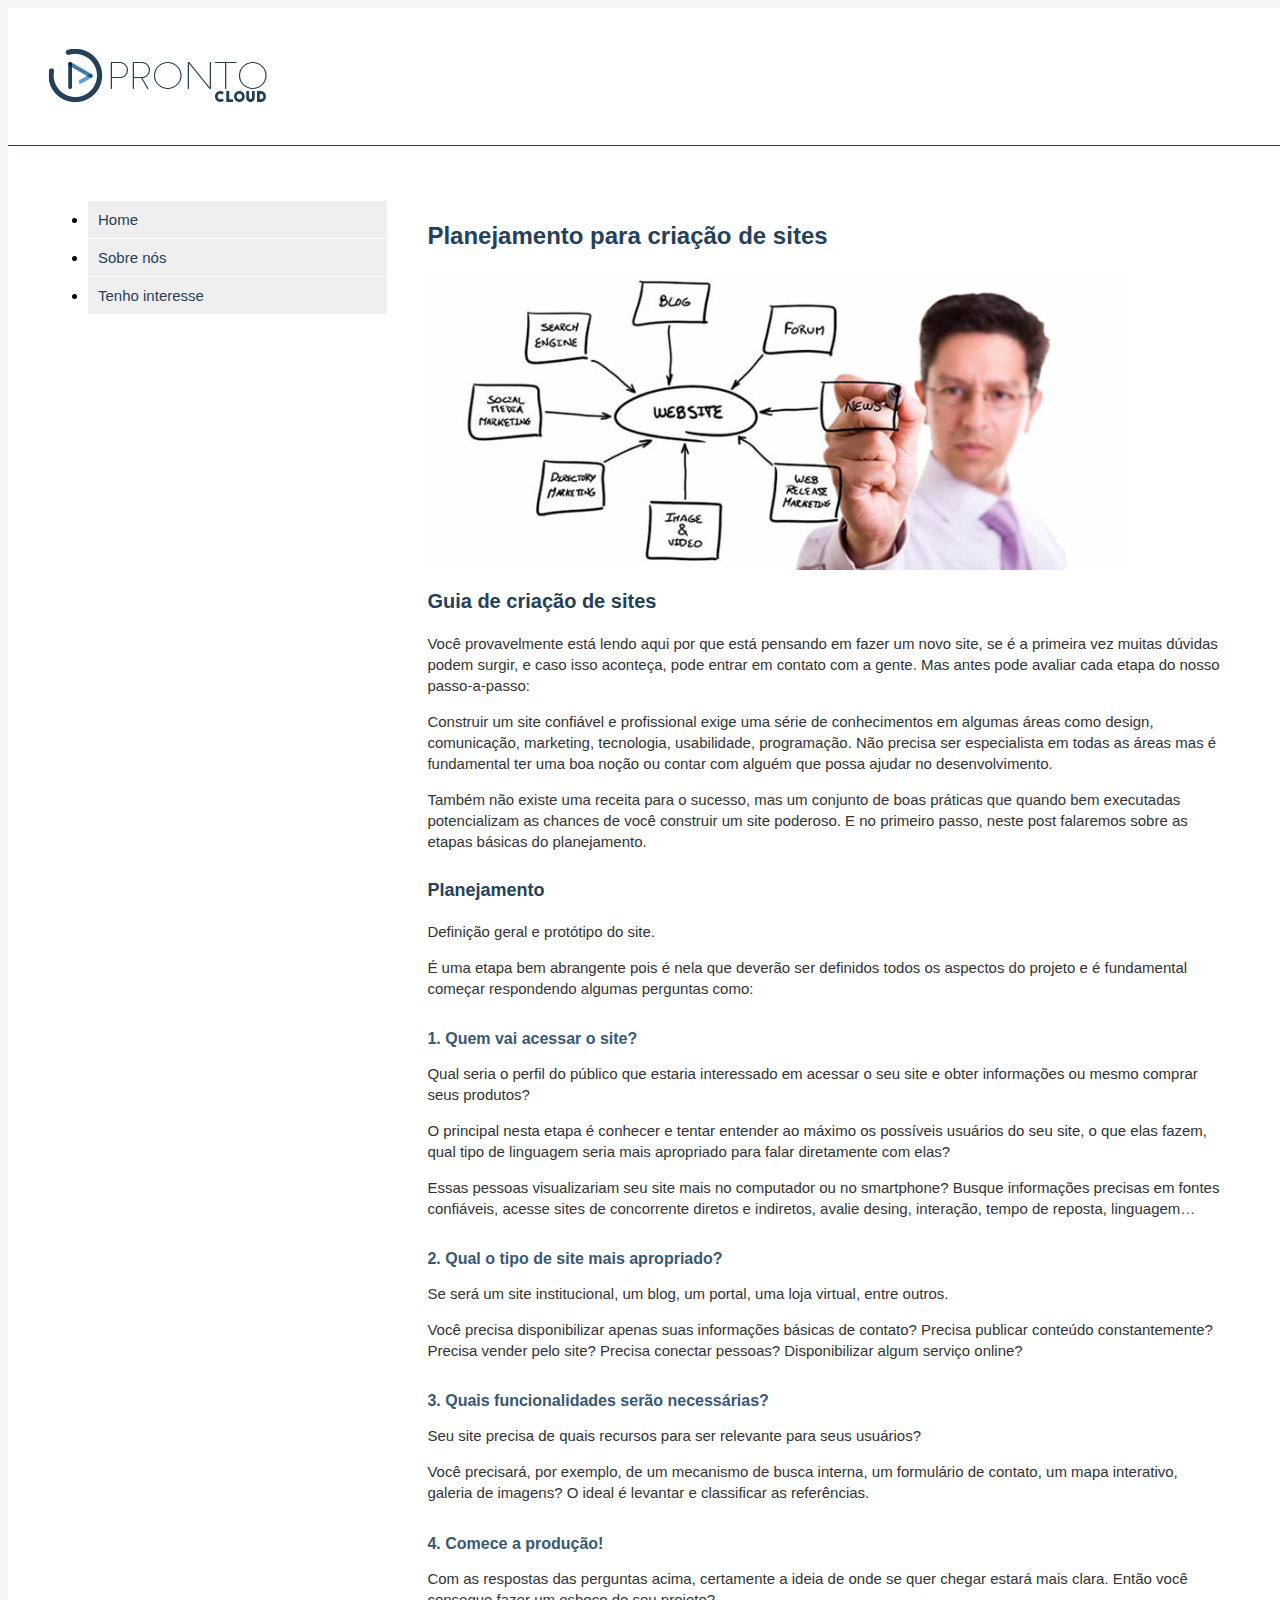
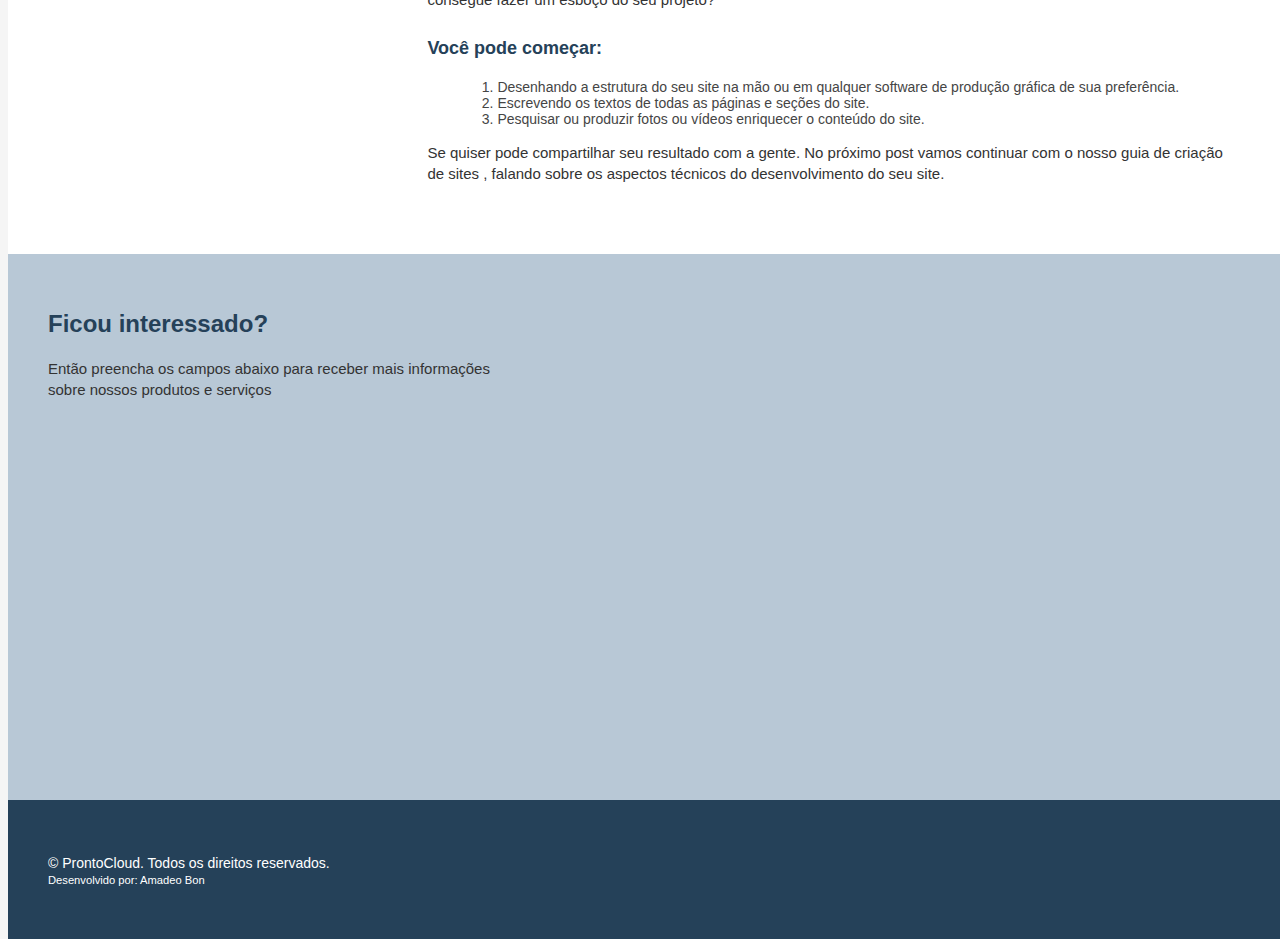
==== cloud/index.html @ 3f806bdc "first commit" ====
<!DOCTYPE html>
<html lang="pt-br">
  <head>
    <meta charset="UTF-8" />
    <meta http-equiv="X-UA-Compatible" content="IE=edge" />
    <meta name="viewport" content="width=device-width, initial-scale=1.0" />
    <link rel="stylesheet" type="text/css" href="./style.css" />
    <title>Prontocloud</title>
  </head>
  <body>
    <div class="main-container">
      <header>
        <div class="container">
          <img src="./images/prontocloud.png" alt="ProntoCloud" />
        </div>
      </header>
      <section>
        <div class="container">
          <nav>
            <ul>
              <li><a href="#">Home</a></li>
              <li><a href="#">Sobre nós</a></li>
              <li><a href="#tenho-interesse">Tenho interesse</a></li>
            </ul>
          </nav>
          <article>
            <div class="container">
              <h1>Planejamento para criação de sites</h1>

              <img
                src="./images/web-design-planning-700x300.jpg"
                alt="Planejamento para criação de sites"
              />

              <h2>Guia de criação de sites</h2>

              <p>
                Você provavelmente está lendo aqui por que está pensando em
                fazer um novo site, se é a primeira vez muitas dúvidas podem
                surgir, e caso isso aconteça, pode entrar em contato com a
                gente. Mas antes pode avaliar cada etapa do nosso passo-a-passo:
              </p>

              <p>
                Construir um site confiável e profissional exige uma série de
                conhecimentos em algumas áreas como design, comunicação,
                marketing, tecnologia, usabilidade, programação. Não precisa ser
                especialista em todas as áreas mas é fundamental ter uma boa
                noção ou contar com alguém que possa ajudar no desenvolvimento.
              </p>

              <p>
                Também não existe uma receita para o sucesso, mas um conjunto de
                boas práticas que quando bem executadas potencializam as chances
                de você construir um site poderoso. E no primeiro passo, neste
                post falaremos sobre as etapas básicas do planejamento.
              </p>

              <h3>Planejamento</h3>

              <p>Definição geral e protótipo do site.</p>
              <p>
                É uma etapa bem abrangente pois é nela que deverão ser definidos
                todos os aspectos do projeto e é fundamental começar respondendo
                algumas perguntas como:
              </p>

              <h4>1. Quem vai acessar o site?</h4>

              <p>
                Qual seria o perfil do público que estaria interessado em
                acessar o seu site e obter informações ou mesmo comprar seus
                produtos?
              </p>

              <p>
                O principal nesta etapa é conhecer e tentar entender ao máximo
                os possíveis usuários do seu site, o que elas fazem, qual tipo
                de linguagem seria mais apropriado para falar diretamente com
                elas?
              </p>

              <p>
                Essas pessoas visualizariam seu site mais no computador ou no
                smartphone? Busque informações precisas em fontes confiáveis,
                acesse sites de concorrente diretos e indiretos, avalie desing,
                interação, tempo de reposta, linguagem…
              </p>

              <h4>2. Qual o tipo de site mais apropriado?</h4>
              <p>
                Se será um site institucional, um blog, um portal, uma loja
                virtual, entre outros.
              </p>

              <p>
                Você precisa disponibilizar apenas suas informações básicas de
                contato? Precisa publicar conteúdo constantemente? Precisa
                vender pelo site? Precisa conectar pessoas? Disponibilizar algum
                serviço online?
              </p>

              <h4>3. Quais funcionalidades serão necessárias?</h4>
              <p>
                Seu site precisa de quais recursos para ser relevante para seus
                usuários?
              </p>

              <p>
                Você precisará, por exemplo, de um mecanismo de busca interna,
                um formulário de contato, um mapa interativo, galeria de
                imagens? O ideal é levantar e classificar as referências.
              </p>

              <h4>4. Comece a produção!</h4>
              <p>
                Com as respostas das perguntas acima, certamente a ideia de onde
                se quer chegar estará mais clara. Então você consegue fazer um
                esboço do seu projeto?
              </p>

              <h3>Você pode começar:</h3>

              <ol>
                <li>
                  Desenhando a estrutura do seu site na mão ou em qualquer
                  software de produção gráfica de sua preferência.
                </li>
                <li>
                  Escrevendo os textos de todas as páginas e seções do site.
                </li>
                <li>
                  Pesquisar ou produzir fotos ou vídeos enriquecer o conteúdo do
                  site.
                </li>
              </ol>

              <p>
                Se quiser pode compartilhar seu resultado com a gente. No
                próximo post vamos continuar com o nosso guia de criação de
                sites , falando sobre os aspectos técnicos do desenvolvimento do
                seu site.
              </p>
            </div>
          </article>
        </div>
      </section>
      <section id="tenho-interesse">
        <div class="container">
          <article>
            <h1>Ficou interessado?</h1>
            <p>
              Então preencha os campos abaixo para receber mais informações
              sobre nossos produtos e serviços
            </p>

            <div class="cognito">
              <script src="https://www.cognitoforms.com/s/pnEzo69DJ02ilLkJFaThlw"></script>
              <script>
                Cognito.load("forms", { id: "1" });
              </script>
            </div>
          </article>
        </div>
      </section>
      <footer>
        <div class="container">
          <p>
            &copy; ProntoCloud. Todos os direitos reservados.
            <small>Desenvolvido por: Amadeo Bon </small>
          </p>
        </div>
      </footer>
    </div>
  </body>
</html>
---- cloud/style.css ----
html {
    font-size: 62.5%;
}

body {
    background-color: #f5f5f5; 
    font-family: 'Open Sans', sans-serif;
}

.main-container {
    display: block;
    width: 100vw;
    margin: 0 auto;
}

.container {
    display: block;
    float: left;
    padding: 20px;
    max-width: 100%;
    margin: 0 auto;
    max-width: 1198px;
}

header {
    background: #fff;
    display: block;
    float: left;
    padding: 20px;
    width: 100%;
    border-bottom: 1px solid #254159;
}

h1 {
    font-size: 2.4rem;
    color: #254159;
    margin-bottom: 20px;
}

h2 {
    font-size: 2rem;
    color: #254159;
    margin-bottom: 20px;
}

h3 {
    font-size: 1.8rem;
    color: #254159;
    margin-bottom: 20px;
    padding-top: 10px;
}

h4 {
    font-size: 1.6rem;
    color: #385874;
    margin-bottom: 10px;
    padding-top: 10px;
}

p {
    margin-bottom: 10px;
    line-height: 1.4;
    color: #333;
}

img {
    max-width: 100%;
    height: auto;
}

#tenho-interesse {
    background-color: #b8c8d6;
    width: 100%;
}

#tenho-interesse form,
.cognito.c-med .c-forms-form,
.cognito.c-med .c-forms-form div {
    background-color: #b8c8d6 !important;
}

#tenho-interesse .cognito .c-forms-form .c-forms-form-title h2,
#tenho-interesse .cognito label[for], .cognito input[type=radio], .cognito input[type=checkbox] {
    color: #385874;
}

ol {
    margin-left: 30px;
}

ol li {
    font-size: 1.4rem;
    color: #454545;
}

section {
    background-color: #fff;
    display: block;
    float: left;
    font-size: 1.5rem; /* equivalente a 15px */ 
    padding: 20px;
    width: 100%;
}

section nav {
    display: block;
    float: left;
    width: 30%;
}

nav li {
    background-color: #efefef;
    margin: 1px 20px 1px 0;
    padding: 10px;
}

nav li:hover {
    background-color: #dfdfdf;
}

nav a {
    text-decoration: none;
    color: #254159;
}

nav a:hover {
    color: #385874;
}

section article {
    display: block;
    float: left;
    width: 70%;
}

footer {
    background-color: #254159;  
    display: block;
    float: left;
    padding: 20px;
    width: 100%;
}

footer p {
    color: #ffffff;
    font-size: 1.4rem;
}

footer small {
    font-size: 80%;
    display: block;
}

.cognito {
    height: 350px !important;
    overflow: hidden !important;
}

@media (max-width: 425px) {
    section nav,
    section article {
        width: 100%;
    }  

    .container {
        padding-left: 1%;
        padding-right: 1%;
    }
}
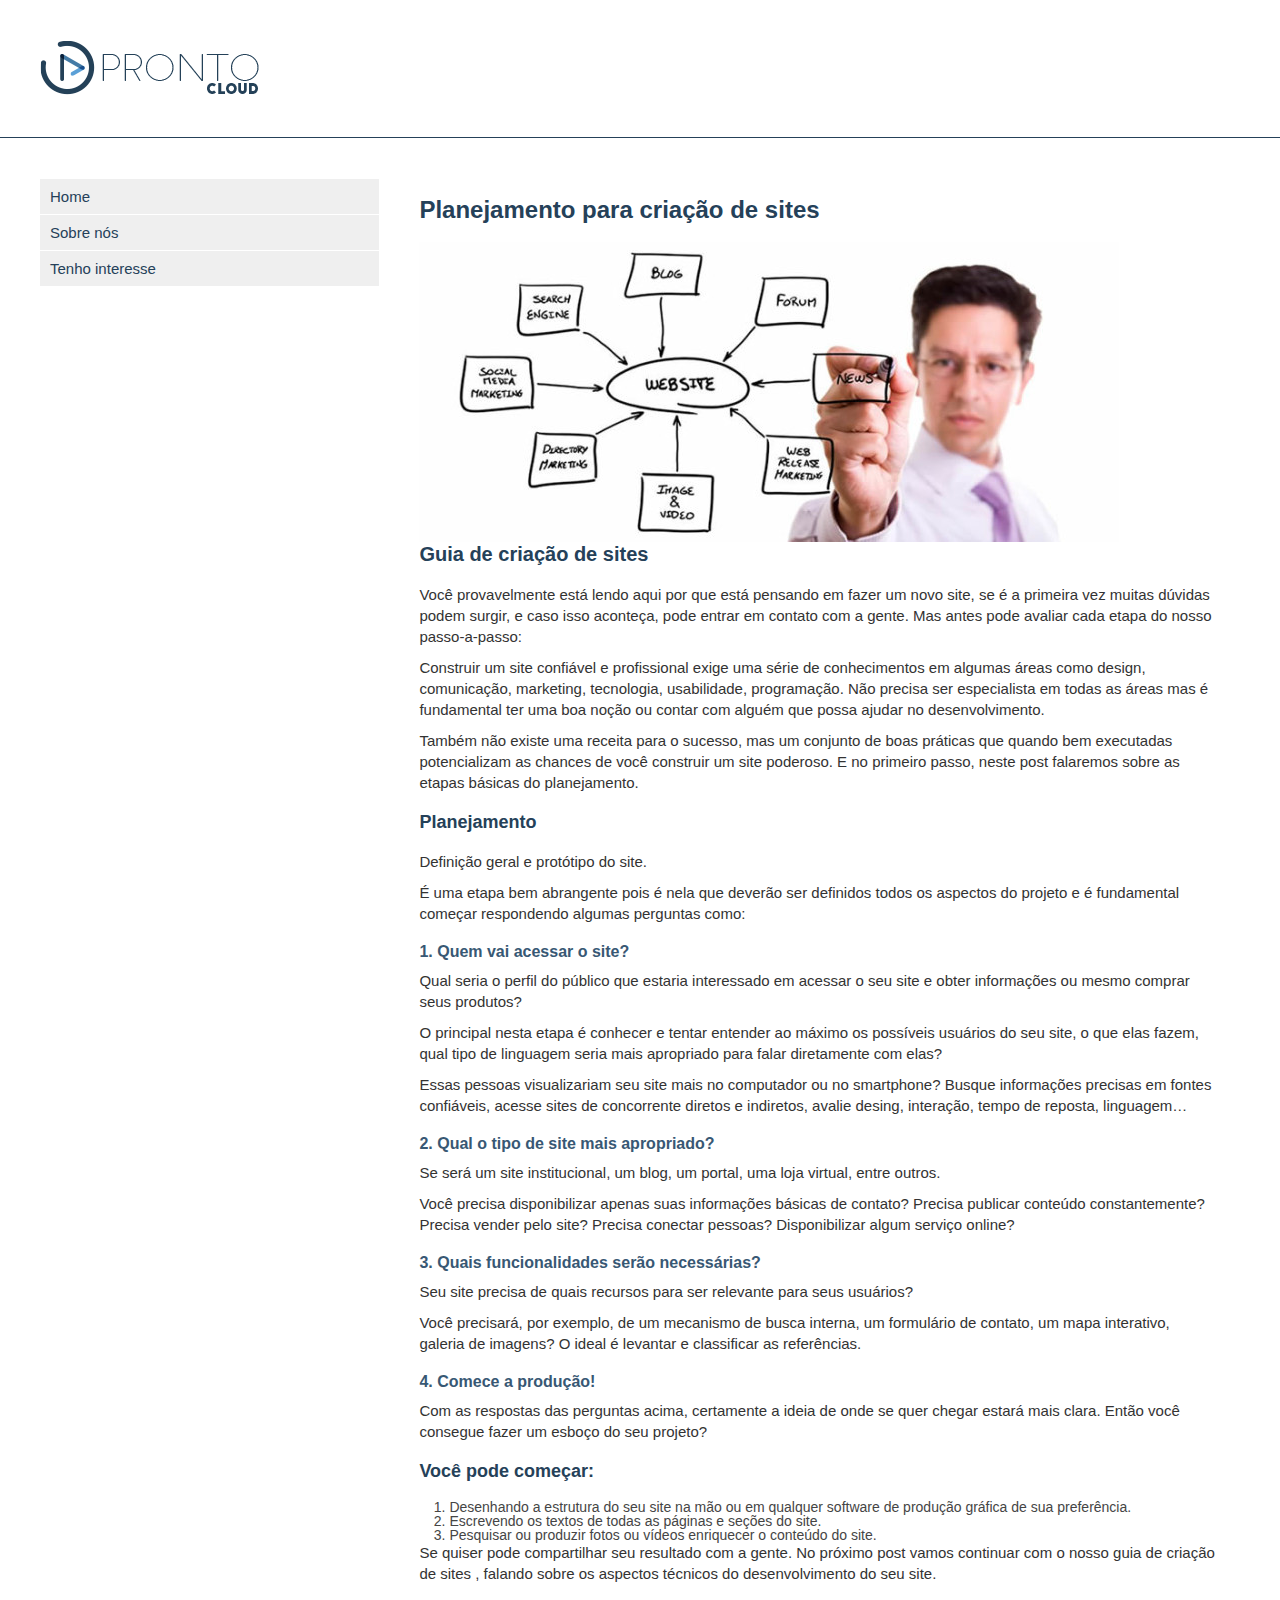
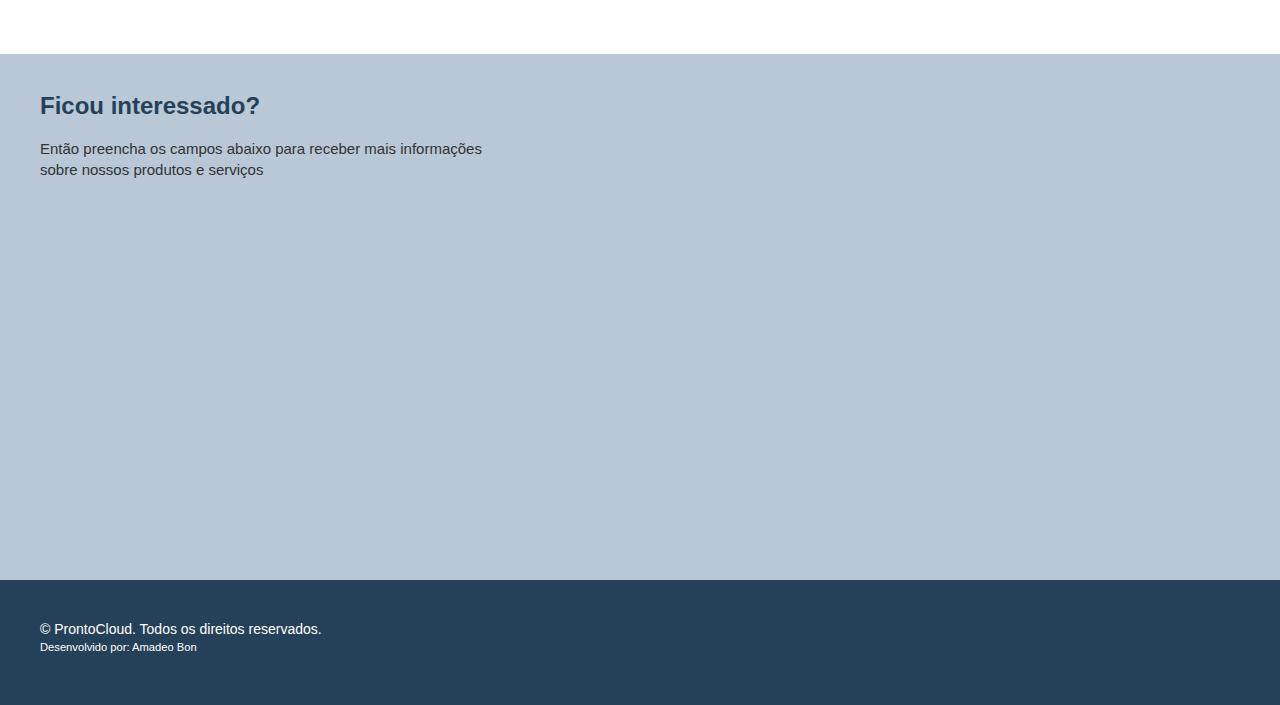
==== commit 7577a7e0: "iniciando projeto" ====
--- a/cloud/index.html
+++ b/cloud/index.html
@@ -4,7 +4,8 @@
     <meta charset="UTF-8" />
     <meta http-equiv="X-UA-Compatible" content="IE=edge" />
     <meta name="viewport" content="width=device-width, initial-scale=1.0" />
-    <link rel="stylesheet" type="text/css" href="./style.css" />
+    <link rel="stylesheet" type="text/css" href="./css/reset.css">
+    <link rel="stylesheet" type="text/css" href="./css/style.css">
     <title>Prontocloud</title>
   </head>
   <body>
--- a/cloud/css/style.css
+++ b/cloud/css/style.css
@@ -0,0 +1,171 @@
+
+
+html {
+    font-size: 62.5%;
+}
+
+body {
+    background-color: #f5f5f5; 
+    font-family: 'Open Sans', sans-serif;
+}
+
+.main-container {
+    display: block;
+    width: 100vw;
+    margin: 0 auto;
+}
+
+.container {
+    display: block;
+    float: left;
+    padding: 20px;
+    max-width: 100%;
+    margin: 0 auto;
+    max-width: 1198px;
+}
+
+header {
+    background: #fff;
+    display: block;
+    float: left;
+    padding: 20px;
+    width: 100%;
+    border-bottom: 1px solid #254159;
+}
+
+h1 {
+    font-size: 2.4rem;
+    color: #254159;
+    margin-bottom: 20px;
+}
+
+h2 {
+    font-size: 2rem;
+    color: #254159;
+    margin-bottom: 20px;
+}
+
+h3 {
+    font-size: 1.8rem;
+    color: #254159;
+    margin-bottom: 20px;
+    padding-top: 10px;
+}
+
+h4 {
+    font-size: 1.6rem;
+    color: #385874;
+    margin-bottom: 10px;
+    padding-top: 10px;
+}
+
+p {
+    margin-bottom: 10px;
+    line-height: 1.4;
+    color: #333;
+}
+
+img {
+    max-width: 100%;
+    height: auto;
+}
+
+#tenho-interesse {
+    background-color: #b8c8d6;
+    width: 100%;
+}
+
+#tenho-interesse form,
+.cognito.c-med .c-forms-form,
+.cognito.c-med .c-forms-form div {
+    background-color: #b8c8d6 !important;
+}
+
+#tenho-interesse .cognito .c-forms-form .c-forms-form-title h2,
+#tenho-interesse .cognito label[for], .cognito input[type=radio], .cognito input[type=checkbox] {
+    color: #385874;
+}
+
+ol {
+    margin-left: 30px;
+}
+
+ol li {
+    font-size: 1.4rem;
+    color: #454545;
+}
+
+section {
+    background-color: #fff;
+    display: block;
+    float: left;
+    font-size: 1.5rem; /* equivalente a 15px */ 
+    padding: 20px;
+    width: 100%;
+}
+
+section nav {
+    display: block;
+    float: left;
+    width: 30%;
+}
+
+nav li {
+    background-color: #efefef;
+    margin: 1px 20px 1px 0;
+    padding: 10px;
+}
+
+nav li:hover {
+    background-color: #dfdfdf;
+}
+
+nav a {
+    text-decoration: none;
+    color: #254159;
+}
+
+nav a:hover {
+    color: #385874;
+}
+
+section article {
+    display: block;
+    float: left;
+    width: 70%;
+}
+
+footer {
+    background-color: #254159;  
+    display: block;
+    float: left;
+    padding: 20px;
+    width: 100%;
+}
+
+footer p {
+    color: #ffffff;
+    font-size: 1.4rem;
+}
+
+footer small {
+    font-size: 80%;
+    display: block;
+}
+
+.cognito {
+    height: 350px !important;
+    overflow: hidden !important;
+}
+
+@media (max-width: 425px) {
+    section nav,
+    section article {
+        width: 100%;
+    }  
+
+    .container {
+        padding-left: 1%;
+        padding-right: 1%;
+    }
+}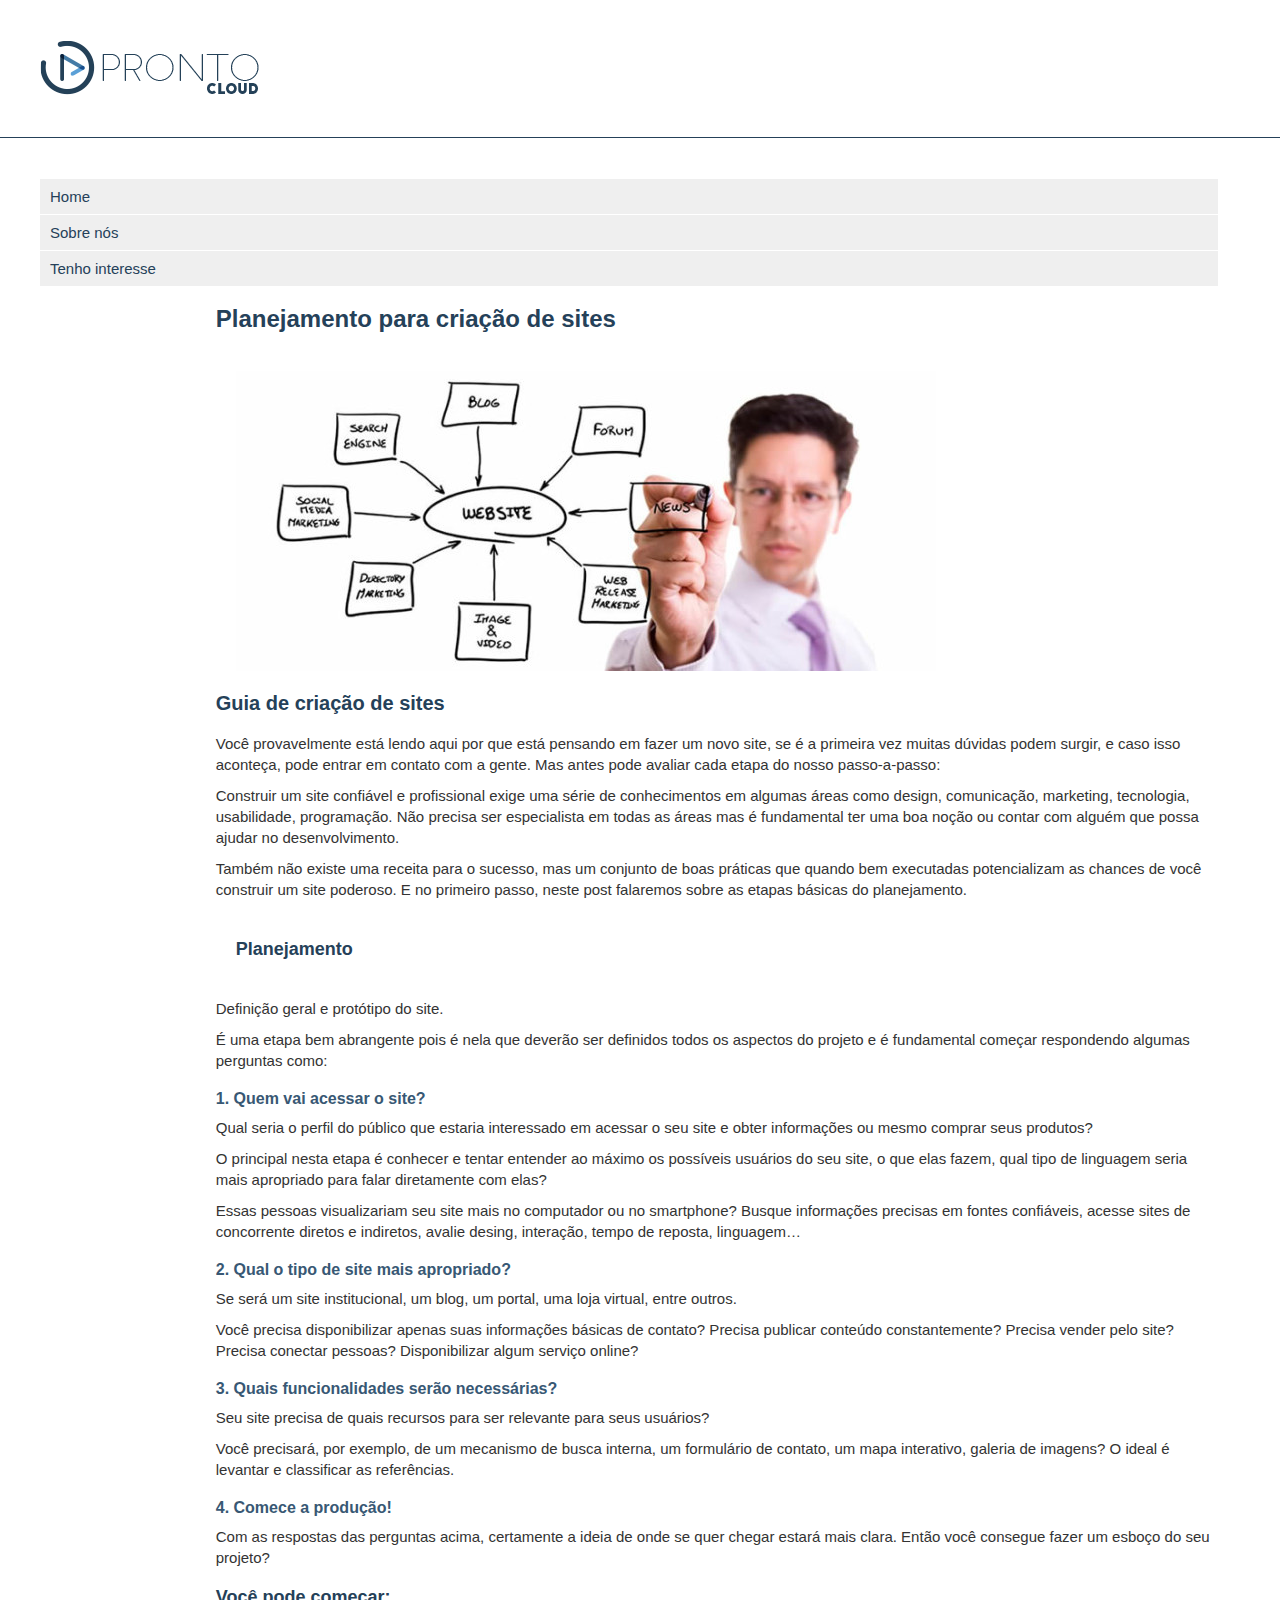
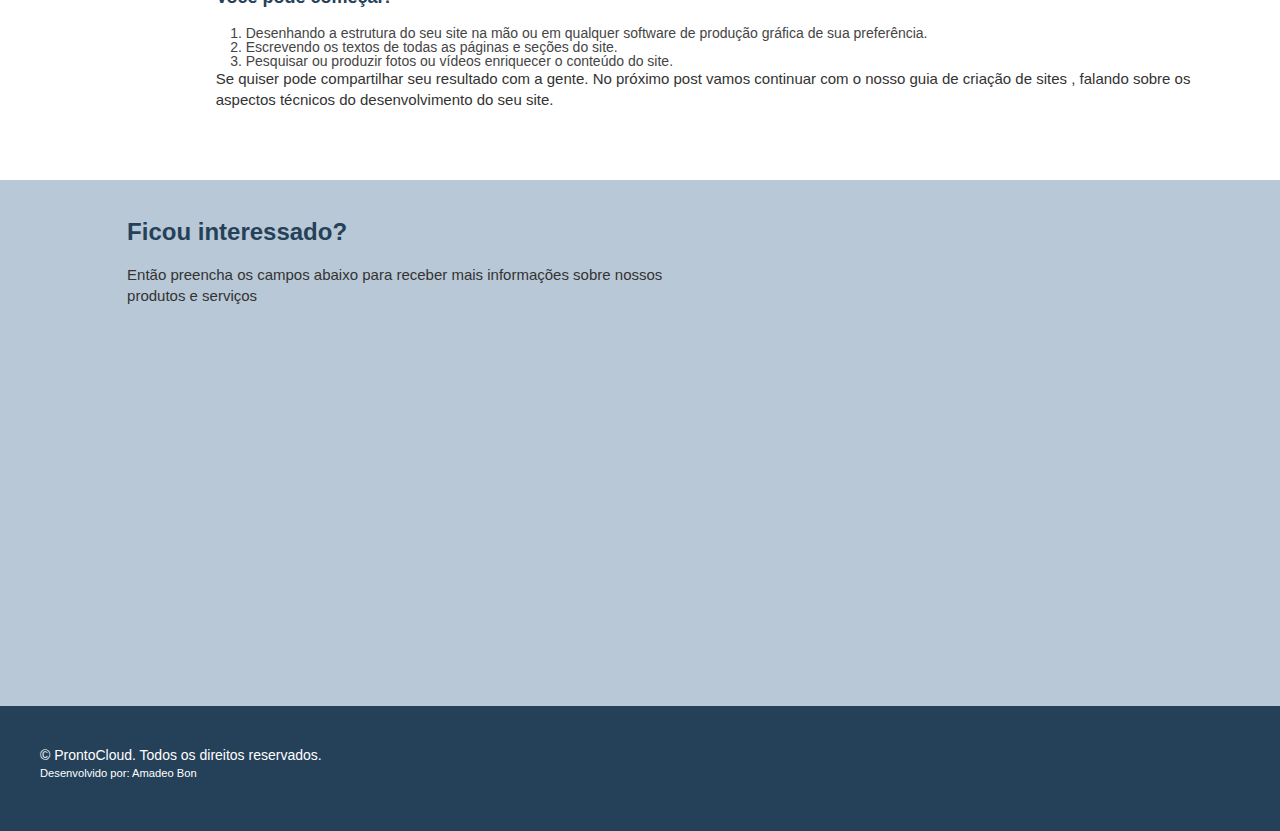
==== commit 93c91e96: "corrigindo responsividade" ====
--- a/cloud/index.html
+++ b/cloud/index.html
@@ -4,8 +4,15 @@
     <meta charset="UTF-8" />
     <meta http-equiv="X-UA-Compatible" content="IE=edge" />
     <meta name="viewport" content="width=device-width, initial-scale=1.0" />
-    <link rel="stylesheet" type="text/css" href="./css/reset.css">
-    <link rel="stylesheet" type="text/css" href="./css/style.css">
+
+    <link rel="stylesheet" type="text/css" href="./css/reset.css" />
+    <link rel="stylesheet" type="text/css" href="./css/style.css" />
+
+    <link rel="shortcut icon" href="./images/favicon.cc" type="image/x-icon" />
+    <link rel="apple-touch-icon" href="./images/icon-touch-retina-ipad.png" />
+    <link rel="apple-touch-icon" href="./images/icon-touch-retina-iphone.png" />
+    <link rel="apple-touch-icon" href="./images/icon-touch-retina.png" />
+
     <title>Prontocloud</title>
   </head>
   <body>
@@ -19,19 +26,20 @@
         <div class="container">
           <nav>
             <ul>
-              <li><a href="#">Home</a></li>
-              <li><a href="#">Sobre nós</a></li>
+              <li><a href="#home">Home</a></li>
+              <li><a href="#sobre nos">Sobre nós</a></li>
               <li><a href="#tenho-interesse">Tenho interesse</a></li>
             </ul>
           </nav>
           <article>
             <div class="container">
               <h1>Planejamento para criação de sites</h1>
-
-              <img
-                src="./images/web-design-planning-700x300.jpg"
-                alt="Planejamento para criação de sites"
-              />
+              <section id="home">
+                <img
+                  src="./images/web-design-planning-700x300.jpg"
+                  alt="Planejamento para criação de sites"
+                />
+              </section>
 
               <h2>Guia de criação de sites</h2>
 
@@ -56,8 +64,7 @@
                 de você construir um site poderoso. E no primeiro passo, neste
                 post falaremos sobre as etapas básicas do planejamento.
               </p>
-
-              <h3>Planejamento</h3>
+              <section id="sobre nos"><h3>Planejamento</h3></section>
 
               <p>Definição geral e protótipo do site.</p>
               <p>
--- a/cloud/css/style.css
+++ b/cloud/css/style.css
@@ -1,11 +1,9 @@
-
-
 html {
     font-size: 62.5%;
 }
 
 body {
-    background-color: #f5f5f5; 
+    background-color: #f5f5f5;
     font-family: 'Open Sans', sans-serif;
 }
 
@@ -99,7 +97,8 @@
     background-color: #fff;
     display: block;
     float: left;
-    font-size: 1.5rem; /* equivalente a 15px */ 
+    font-size: 1.5rem;
+    /* equivalente a 15px */
     padding: 20px;
     width: 100%;
 }
@@ -107,7 +106,7 @@
 section nav {
     display: block;
     float: left;
-    width: 30%;
+    width: 100%;
 }
 
 nav li {
@@ -131,12 +130,12 @@
 
 section article {
     display: block;
-    float: left;
-    width: 70%;
+    float: right;
+    width: 87%;
 }
 
 footer {
-    background-color: #254159;  
+    background-color: #254159;
     display: block;
     float: left;
     padding: 20px;
@@ -156,16 +155,43 @@
 .cognito {
     height: 350px !important;
     overflow: hidden !important;
+    justify-content: center;
+    align-items: center;
 }
 
 @media (max-width: 425px) {
+
     section nav,
     section article {
         width: 100%;
-    }  
+    }
+    p {
+        font-size: .8em;
+    }
 
     .container {
         padding-left: 1%;
         padding-right: 1%;
     }
+    section article {
+        display: block;
+        float: right;
+        width: 90%;
+    }
+    .cognito {
+        height: 300px !important;
+        overflow: hidden !important;
+        justify-content: center;
+        align-items: center;
+    }
+    #tenho-interesse {
+        padding-left: 0%;
+    }
+   
+    @media (max-width: 768px){
+        section nav,
+        section article {
+            width: 100%;
+        }
+    }
 }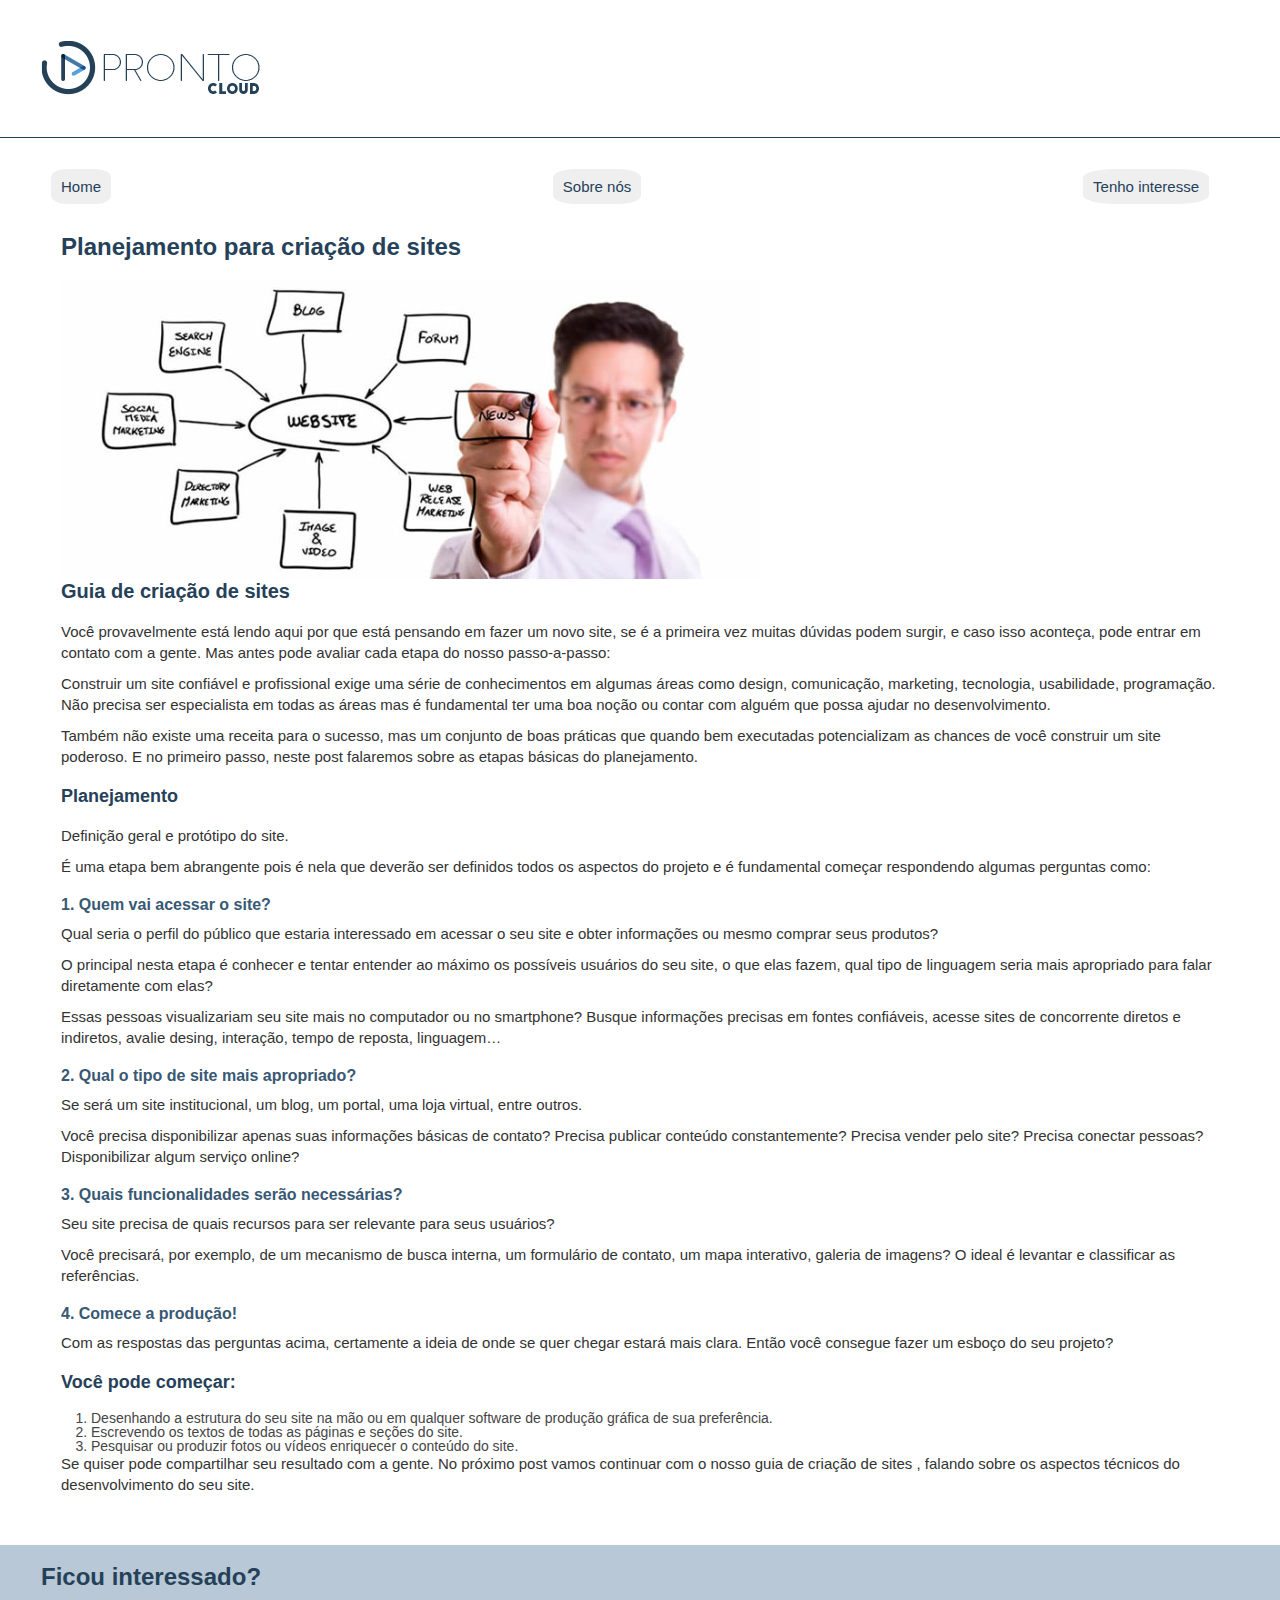
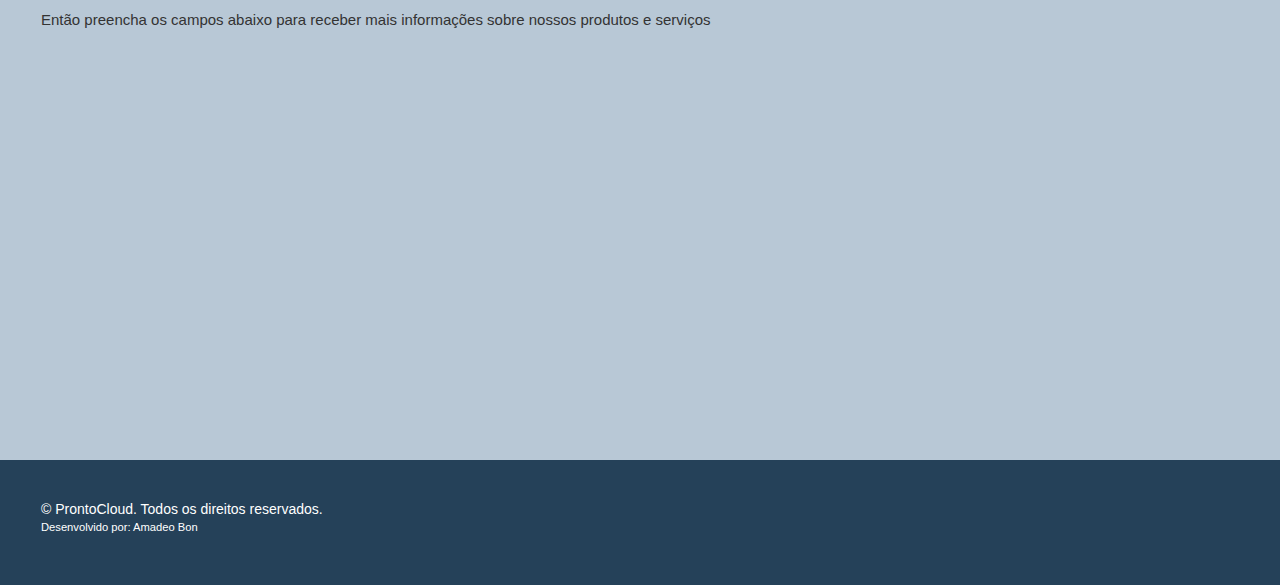
==== commit e1b475cc: "responsividade" ====
--- a/cloud/index.html
+++ b/cloud/index.html
@@ -163,10 +163,8 @@
             </p>
 
             <div class="cognito">
-              <script src="https://www.cognitoforms.com/s/pnEzo69DJ02ilLkJFaThlw"></script>
-              <script>
-                Cognito.load("forms", { id: "1" });
-              </script>
+              <div class="cognito">
+                <script src="https://www.cognitoforms.com/f/seamless.js" data-key="0zT7xLfh602kD1wMyvI38Q" data-form="1"></script>
             </div>
           </article>
         </div>
--- a/cloud/css/style.css
+++ b/cloud/css/style.css
@@ -1,5 +1,6 @@
 html {
     font-size: 62.5%;
+    overflow-x: hidden;
 }
 
 body {
@@ -14,8 +15,6 @@
 }
 
 .container {
-    display: block;
-    float: left;
     padding: 20px;
     max-width: 100%;
     margin: 0 auto;
@@ -26,7 +25,7 @@
     background: #fff;
     display: block;
     float: left;
-    padding: 20px;
+    padding: 20px 0;
     width: 100%;
     border-bottom: 1px solid #254159;
 }
@@ -84,6 +83,21 @@
     color: #385874;
 }
 
+#tenho-interesse .cog-form__content {
+    background-color: #b8c8d6 !important;
+}
+
+ul {
+    display: flex;
+    justify-content: space-between;
+    align-items: center;
+    padding: 10px;
+}
+
+ul li {
+    border-radius: 25%;
+}
+
 ol {
     margin-left: 30px;
 }
@@ -99,20 +113,14 @@
     float: left;
     font-size: 1.5rem;
     /* equivalente a 15px */
-    padding: 20px;
-    width: 100%;
-}
-
-section nav {
-    display: block;
-    float: left;
+    padding: 0px;
     width: 100%;
 }
 
 nav li {
     background-color: #efefef;
     margin: 1px 20px 1px 0;
-    padding: 10px;
+    padding: 1rem;
 }
 
 nav li:hover {
@@ -128,17 +136,11 @@
     color: #385874;
 }
 
-section article {
-    display: block;
-    float: right;
-    width: 87%;
-}
-
 footer {
     background-color: #254159;
     display: block;
     float: left;
-    padding: 20px;
+    padding: 2rem 0;
     width: 100%;
 }
 
@@ -153,7 +155,7 @@
 }
 
 .cognito {
-    height: 350px !important;
+    height: 40rem !important;
     overflow: hidden !important;
     justify-content: center;
     align-items: center;
@@ -165,6 +167,11 @@
     section article {
         width: 100%;
     }
+
+    section {
+        padding-left: 0;
+    }
+
     p {
         font-size: .8em;
     }
@@ -173,22 +180,24 @@
         padding-left: 1%;
         padding-right: 1%;
     }
+
     section article {
         display: block;
         float: right;
         width: 90%;
     }
+
     .cognito {
-        height: 300px !important;
+        height: 40rem !important;
         overflow: hidden !important;
-        justify-content: center;
-        align-items: center;
-    }
+    }
+
     #tenho-interesse {
         padding-left: 0%;
     }
-   
-    @media (max-width: 768px){
+
+    @media (max-width: 768px) {
+
         section nav,
         section article {
             width: 100%;
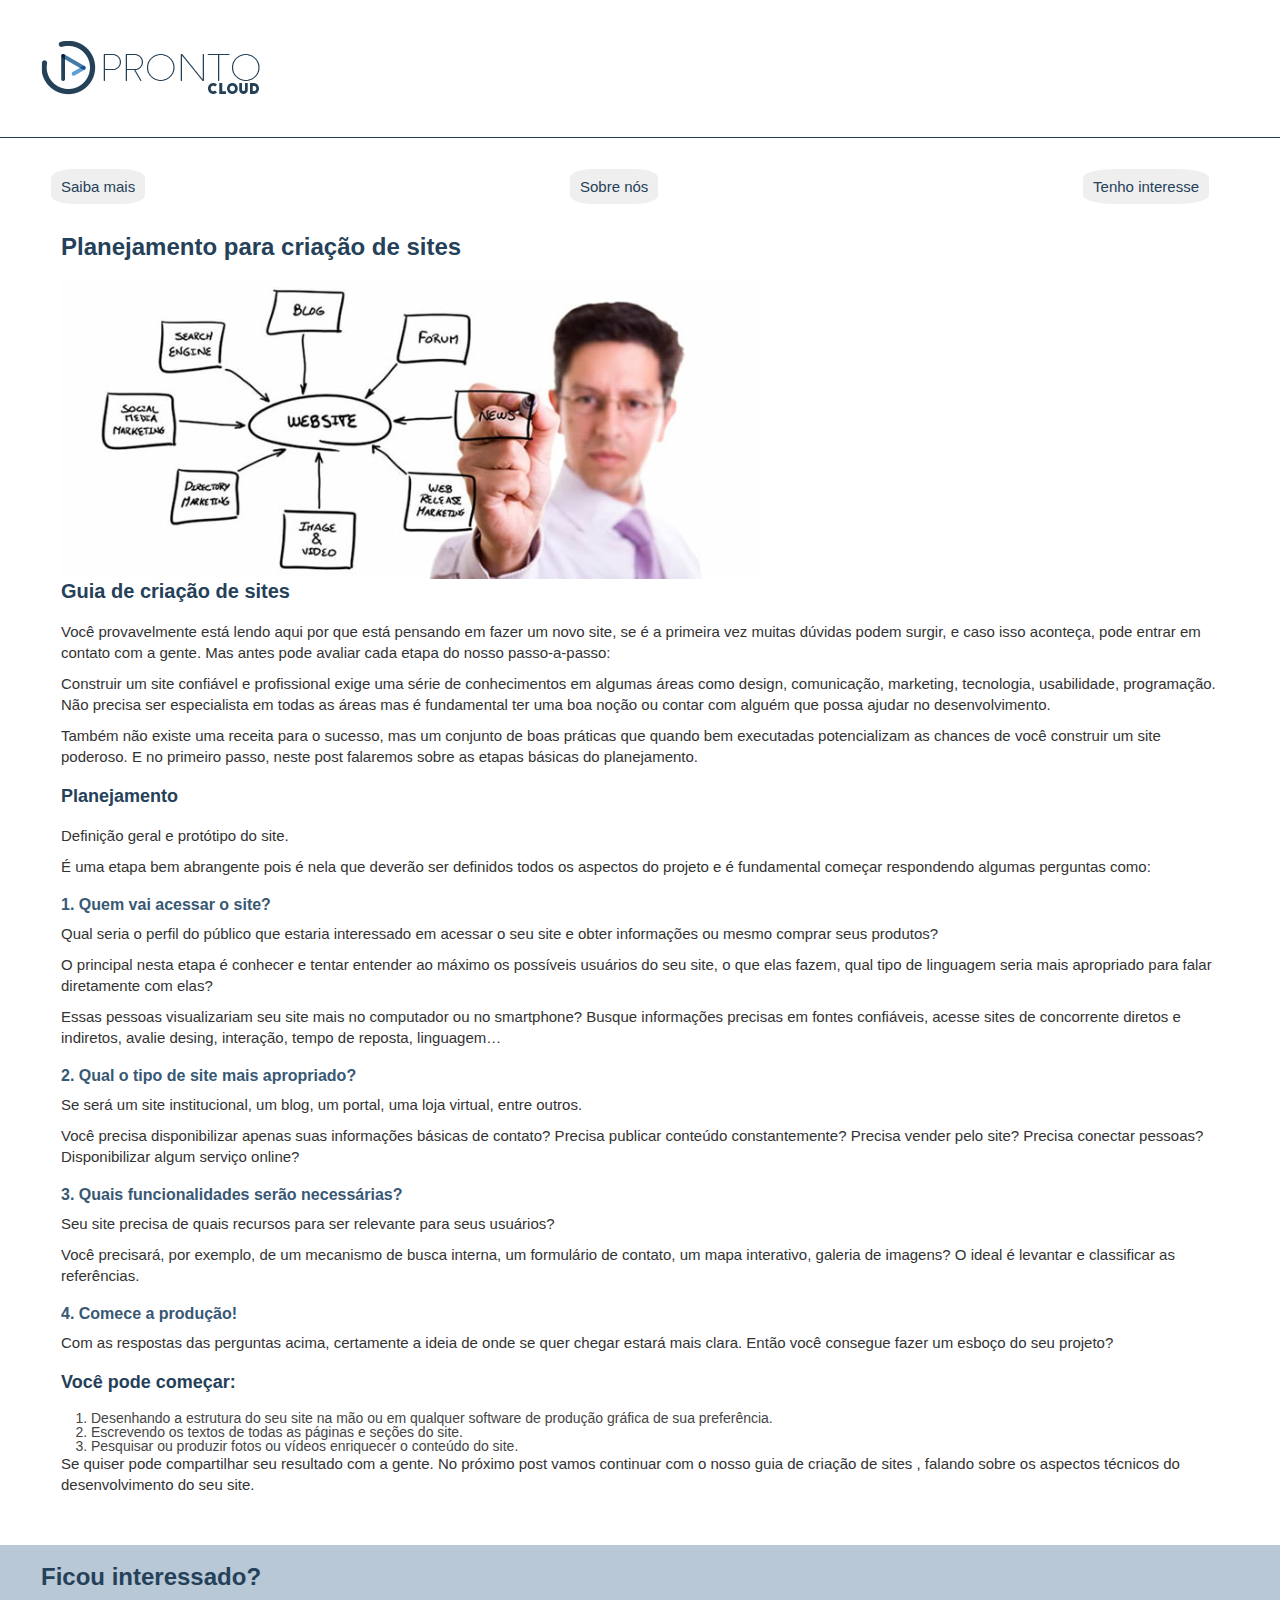
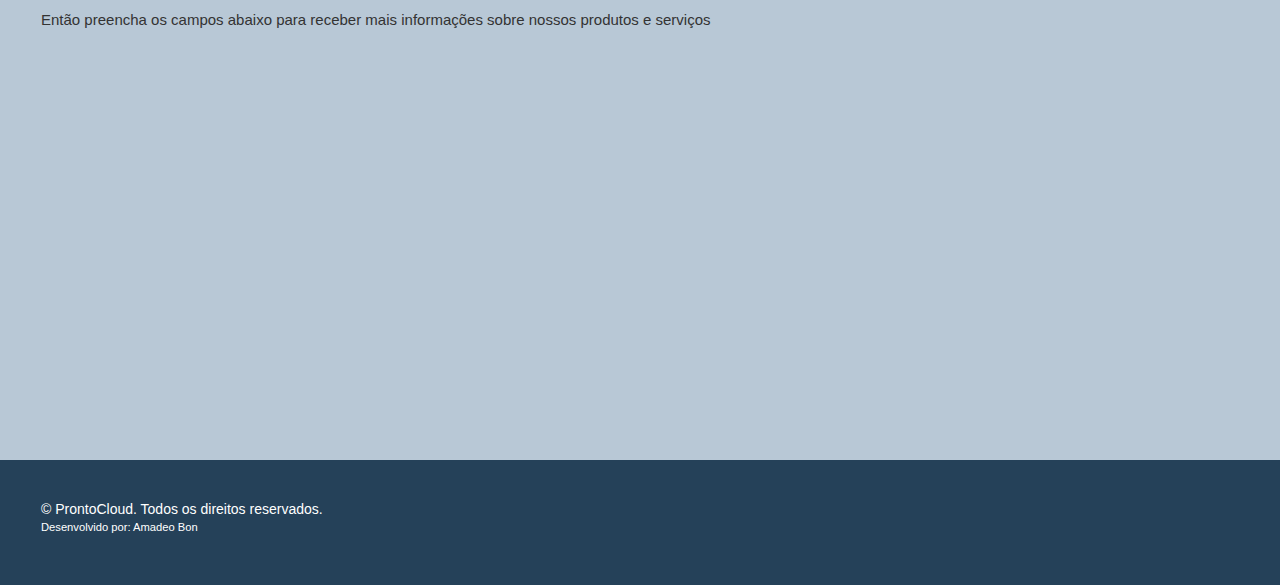
==== commit 0021fe44: "landing page" ====
--- a/cloud/index.html
+++ b/cloud/index.html
@@ -26,7 +26,7 @@
         <div class="container">
           <nav>
             <ul>
-              <li><a href="#home">Home</a></li>
+              <li><a href="./saiba-mais.html">Saiba mais</a></li>
               <li><a href="#sobre nos">Sobre nós</a></li>
               <li><a href="#tenho-interesse">Tenho interesse</a></li>
             </ul>
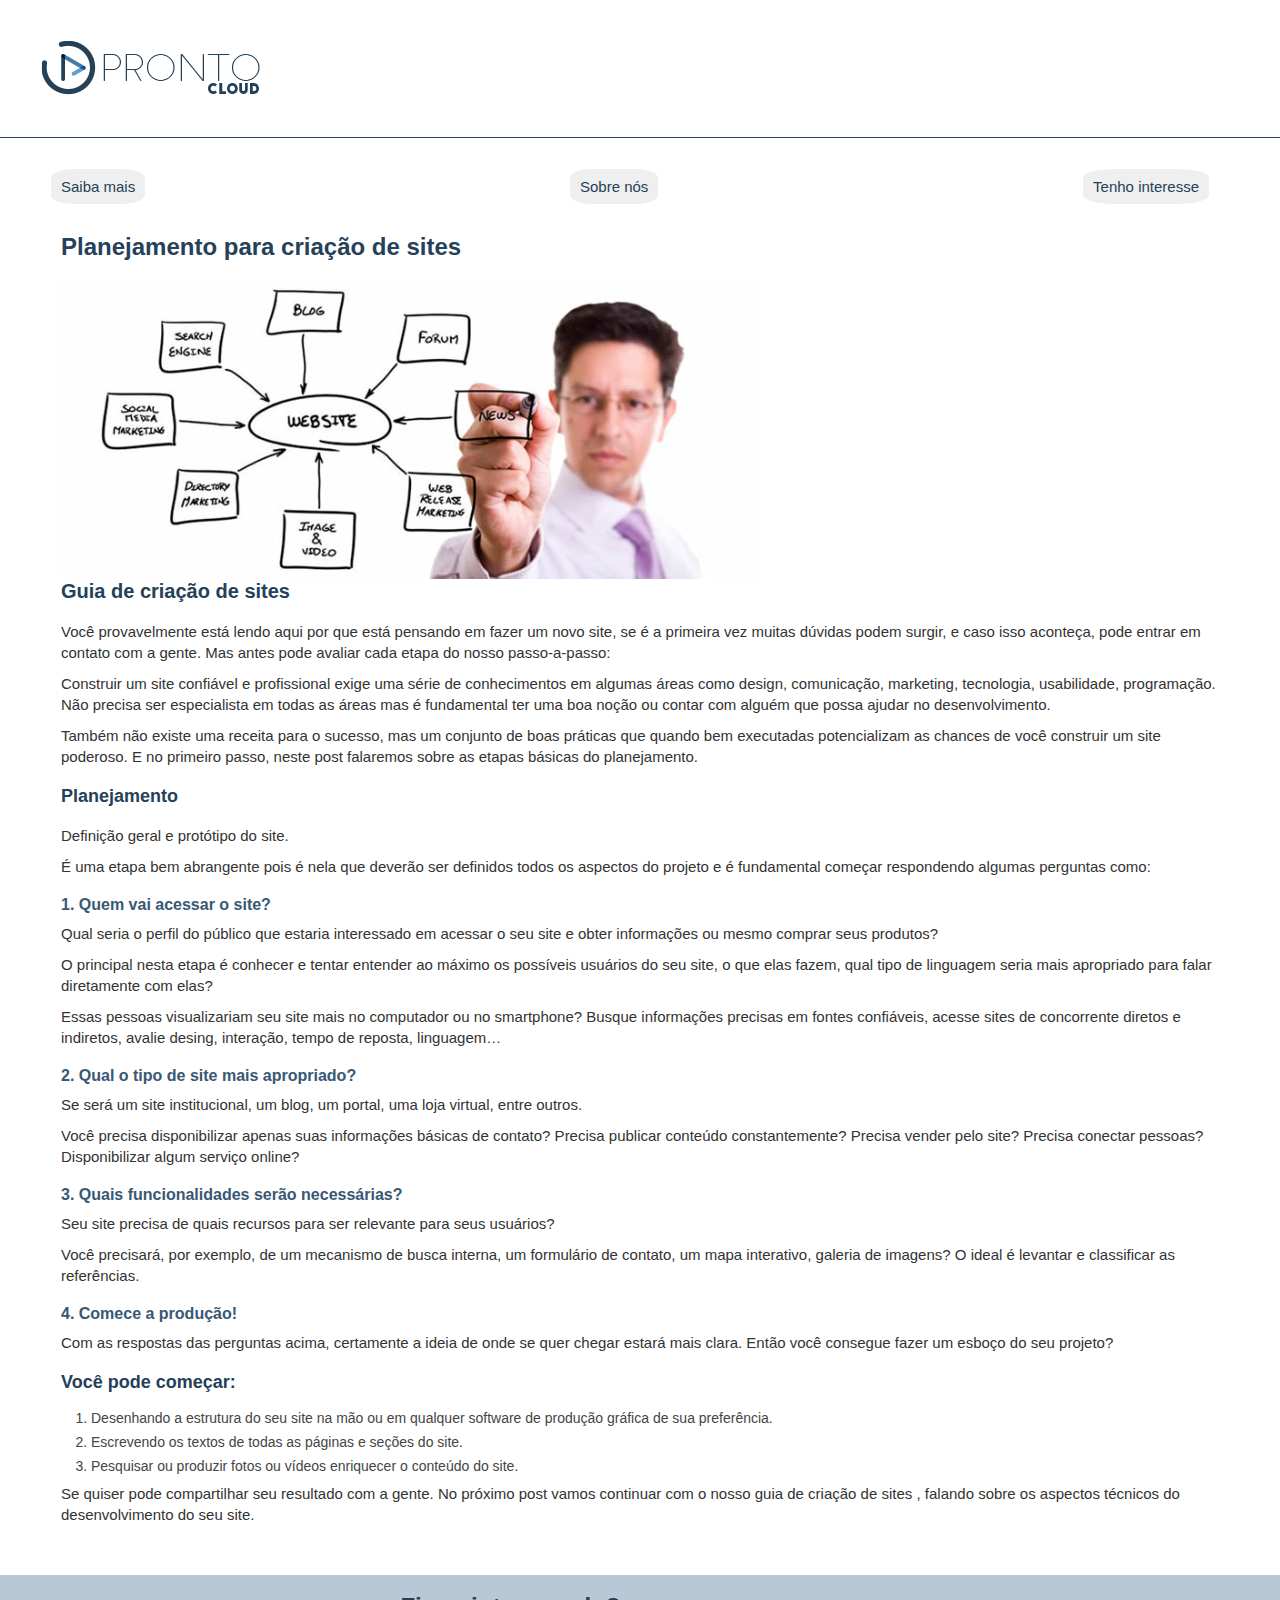
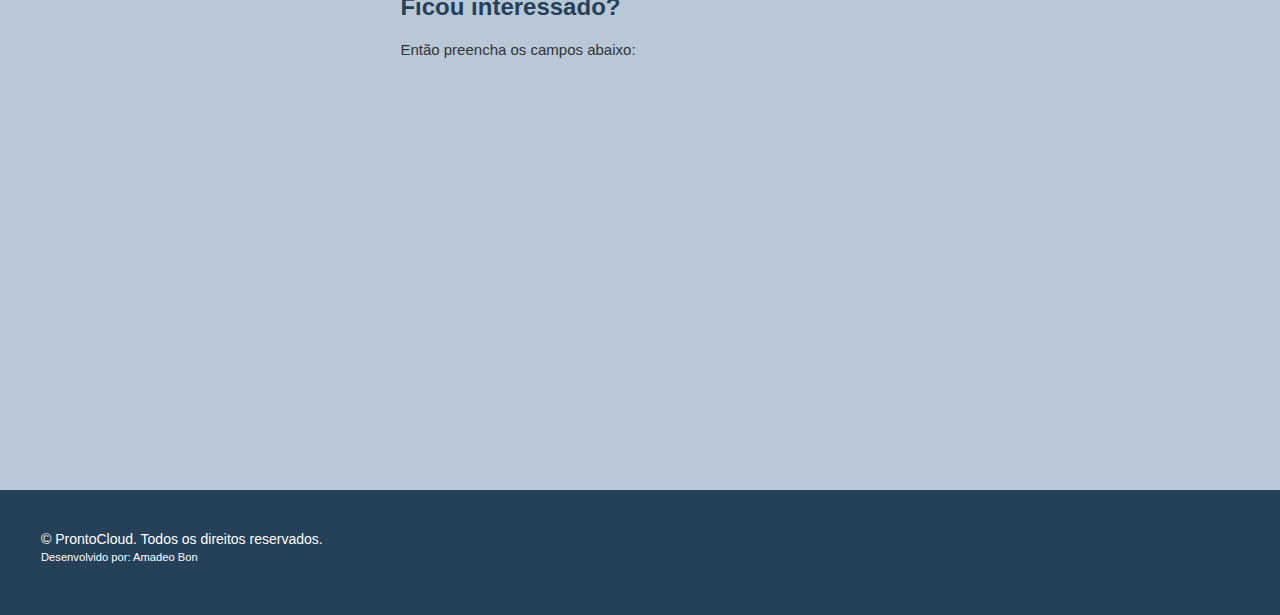
==== commit 48bcecdd: "correção" ====
--- a/cloud/index.html
+++ b/cloud/index.html
@@ -158,8 +158,7 @@
           <article>
             <h1>Ficou interessado?</h1>
             <p>
-              Então preencha os campos abaixo para receber mais informações
-              sobre nossos produtos e serviços
+              Então preencha os campos abaixo:
             </p>
 
             <div class="cognito">
--- a/cloud/css/style.css
+++ b/cloud/css/style.css
@@ -105,6 +105,7 @@
 ol li {
     font-size: 1.4rem;
     color: #454545;
+    margin-bottom: 10px;
 }
 
 section {
@@ -157,8 +158,17 @@
 .cognito {
     height: 40rem !important;
     overflow: hidden !important;
-    justify-content: center;
-    align-items: center;
+    width: 100%;
+
+}
+
+.container article {
+    display: block;
+    margin-left: auto !important;
+
+}
+#tenho-interesse article {
+    width: 70%;
 }
 
 @media (max-width: 425px) {
@@ -195,12 +205,24 @@
     #tenho-interesse {
         padding-left: 0%;
     }
-
+}
     @media (max-width: 768px) {
 
         section nav,
         section article {
             width: 100%;
         }
-    }
+        #tenho-interesse article {
+            width: 100%;
+        }
+    }
+
+
+::-webkit-scrollbar {
+    width: 10px;
+}
+
+::-webkit-scrollbar-thumb {
+    background-color: orangered;
+    border-radius: 30px;
 }